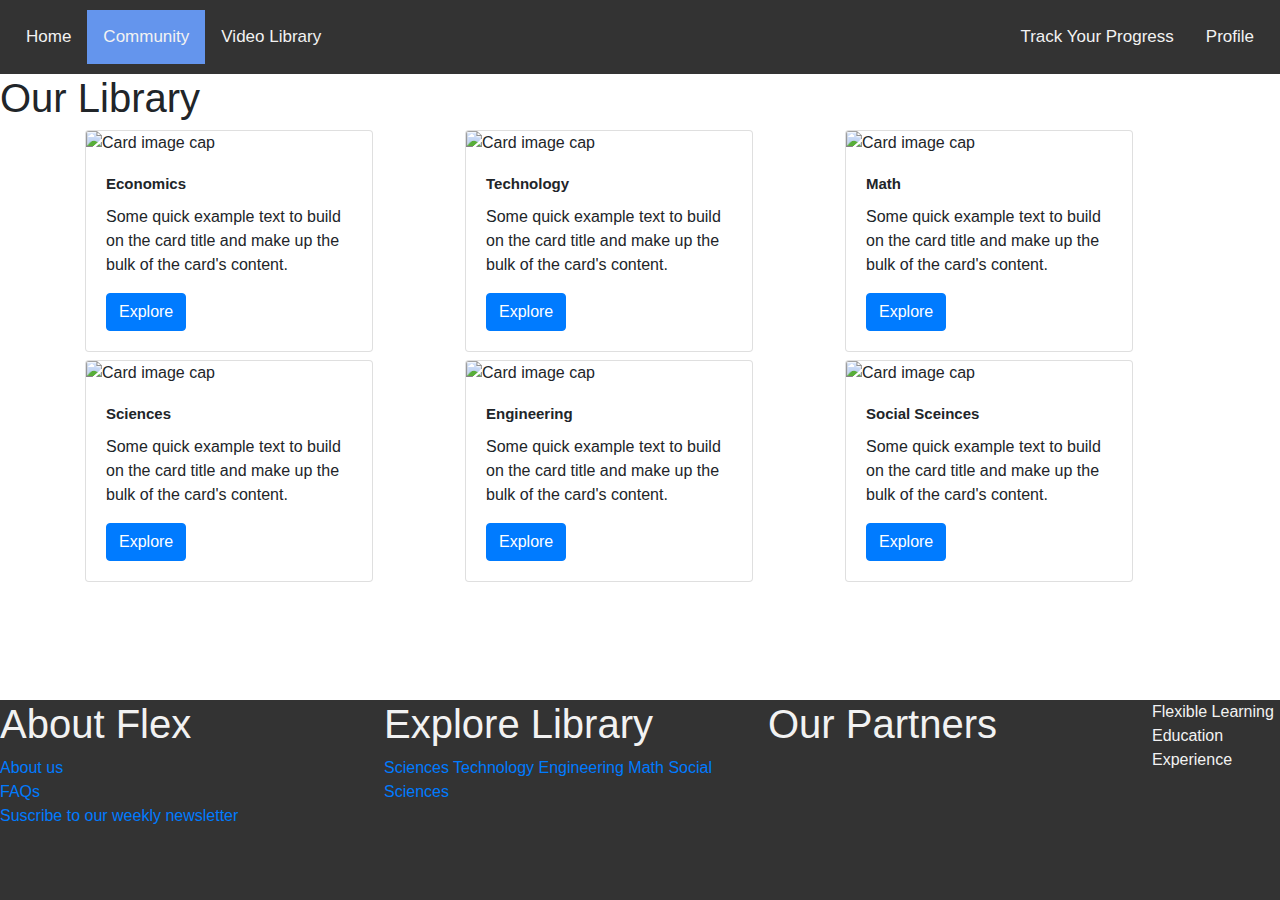
==== community.html @ 6346188a "added the sciences layout page, styled the communtiy page" ====
<!DOCTYPE html>
<html lang="en">
<head>
    <meta charset="UTF-8">
    <meta name="viewport" content="width=device-width, initial-scale=1.0">
    <title>Document</title>
    <link rel="stylesheet" href="css/bootstrap.css">
    <link rel="stylesheet" href="css/bootstrap-grid.css">
    <link rel="stylesheet" href="css/styles.css">

</head>
<body>
    <nav class="topnav" id="myTopNav">
        <a href="index.html">Home</a>
        <a href="#" class="active">Community</a>
       <a href="">Video Library</a>
        <div class="topnav-right">
            <a href="#">Track Your Progress</a>
            <a href="#" class="profile">Profile</a> 
        </div>      
    </nav> 
    <h1>Our Library</h1>

    <div class="container">
        <div class="row">
          <div class="col-sm">
            <div class="card" style="width: 18rem;">
                <img class="card-img-top" src="https://www.open.edu/openlearn/sites/www.open.edu.openlearn/modules/sitespecific/site-custom/ole_ng_content/image-static/subject-information-images/subject-images/business_money.jpg" alt="Card image cap">
                <div class="card-body">
                    <div id="card-title">
                        <h5 class="card-title trackName">Economics</h5>
                    </div>
                <p class="card-text">Some quick example text to build on the card title and make up the bulk of the card's content.</p>
                <a href="#" class="btn btn-primary">Explore</a>
                </div>
            </div>
   
          </div>
          <div class="col-sm">
            <div class="card" style="width: 18rem;">
                <img class="card-img-top" src="https://www.open.edu/openlearn/sites/www.open.edu.openlearn/modules/sitespecific/site-custom/ole_ng_content/image-static/subject-information-images/subject-images/society_politics_law.jpg" alt="Card image cap">
                <div class="card-body">
                    <div id="card-title">
                        <h5 class="card-title trackName">Technology</h5>
                    </div>
                <p class="card-text">Some quick example text to build on the card title and make up the bulk of the card's content.</p>
                <a href="#" class="btn btn-primary">Explore</a>
                </div>
            </div>
   
          </div>
          <div class="col-sm">
            <div class="card" style="width: 18rem;">
                <img class="card-img-top" src="https://www.open.edu/openlearn/sites/www.open.edu.openlearn/files/styles/ole_ng_content_style_ats_medium/public/courses-image/large.png?itok=InPWpPna" alt="Card image cap">
                <div class="card-body">
                    <div id="card-title">
                        <h5 class="card-title trackName">Math</h5>
                    </div>
                <p class="card-text">Some quick example text to build on the card title and make up the bulk of the card's content.</p>
                <a href="#" class="btn btn-primary">Explore</a>
                </div>
            </div>
   
          </div>
        </div>
        <div class="row">
          <h1></h1>
        </div>
        <!-- SECOND ROW -->
        <div class="row">
            <div class="col-sm">
                <div class="card" style="width: 18rem;">
                    <img class="card-img-top" src="https://www.open.edu/openlearn/sites/www.open.edu.openlearn/modules/sitespecific/site-custom/ole_ng_content/image-static/subject-information-images/subject-images/science_maths_technology.jpg" alt="Card image cap">
                    <div class="card-body">
                        <div id="card-title">
                            <h5 class="card-title trackName">Sciences</h5>
                        </div>
                    <p class="card-text">Some quick example text to build on the card title and make up the bulk of the card's content.</p>
                    <a href="sciences.html" class="btn btn-primary">Explore</a>
                    </div>
                </div>
       
            </div>
            <div class="col-sm">
                <div class="card" style="width: 18rem;">
                    <img class="card-img-top" src="https://www.open.edu/openlearn/sites/www.open.edu.openlearn/files/styles/ole_ng_content_style_ats_medium/public/courses-image/t312_OLHP_786x400.jpg?itok=f3h98bf5" alt="Card image cap">
                    <div class="card-body">
                        <div id="card-title">
                            <h5 class="card-title trackName">Engineering</h5>
                        </div>
                    <p class="card-text">Some quick example text to build on the card title and make up the bulk of the card's content.</p>
                    <a href="#" class="btn btn-primary">Explore</a>
                    </div>
                </div>
       
            </div>
            <div class="col-sm">
                <div class="card" style="width: 18rem;">
                    <img class="card-img-top" src="https://www.open.edu/openlearn/sites/www.open.edu.openlearn/files/styles/ole_ng_content_style_ats_medium/public/courses-image/a174_1_cover_image_1_edited_1.jpg?itok=hdSMrKZ3" alt="Card image cap">
                    <div class="card-body">
                        <div id="card-title">
                            <h5 class="card-title trackName">Social Sceinces</h5>
                        </div>
                    <p class="card-text">Some quick example text to build on the card title and make up the bulk of the card's content.</p>
                    <a href="#" class="btn btn-primary">Explore</a>
                    </div>
                </div>
       
            </div>
          </div>
      </div>

      <footer>
          <div class="column">
              <h1>About Flex</h1>
              <li><a href="">About us</a></li>
              <li><a href="">FAQs</a></li>
              <li><a href="">Suscribe to our weekly newsletter</a></li>
          </div>
          <div class="column">
              <h1>Explore Library</h1>
              <a href="">Sciences</a>
              <a href="">Technology</a>
              <a href="">Engineering</a>
              <a href="">Math</a>
              <a href="">Social Sciences</a>
          </div>
          <div class="column">
              <h1>Our Partners</h1>
          </div>
          <div class="meta-links">
              <p>Flexible Learning <br>
            Education Experience </p>
          </div>
      </footer>
</body>
</html>
---- css/styles.css ----
* {
    margin: 0;
}
body {
    font-family: Arial, Helvetica, sans-serif;
}

nav a:visited, a:link {
    text-decoration: none;
    list-style: none;  
}


.topnav {
    overflow: hidden;
    background-color: #333;
    padding: 10px;
}
.topnav a{
    float: left;
    display: block;
    color: #f2f2f2;
    text-align: center;
    padding: 14px 16px;
    font-size: 17px;
}
.topnav a:hover {
    background-color: #ddd;
    color: black;
}
.topnav a.active {
    background-color: cornflowerblue;
    color: #f2f2f2;
}
.topnav-right {
    float: right;
}
.trackName {
    font-size: 15px;
    font-weight: bolder;
   
}
footer {
    width: 100%;
    min-height: 200px;
    background-color: #333;
    color: #f2f2f2;
   bottom: 0;
   position: fixed;
}
footer > .column {
    float: left;
    width: 30%;
}
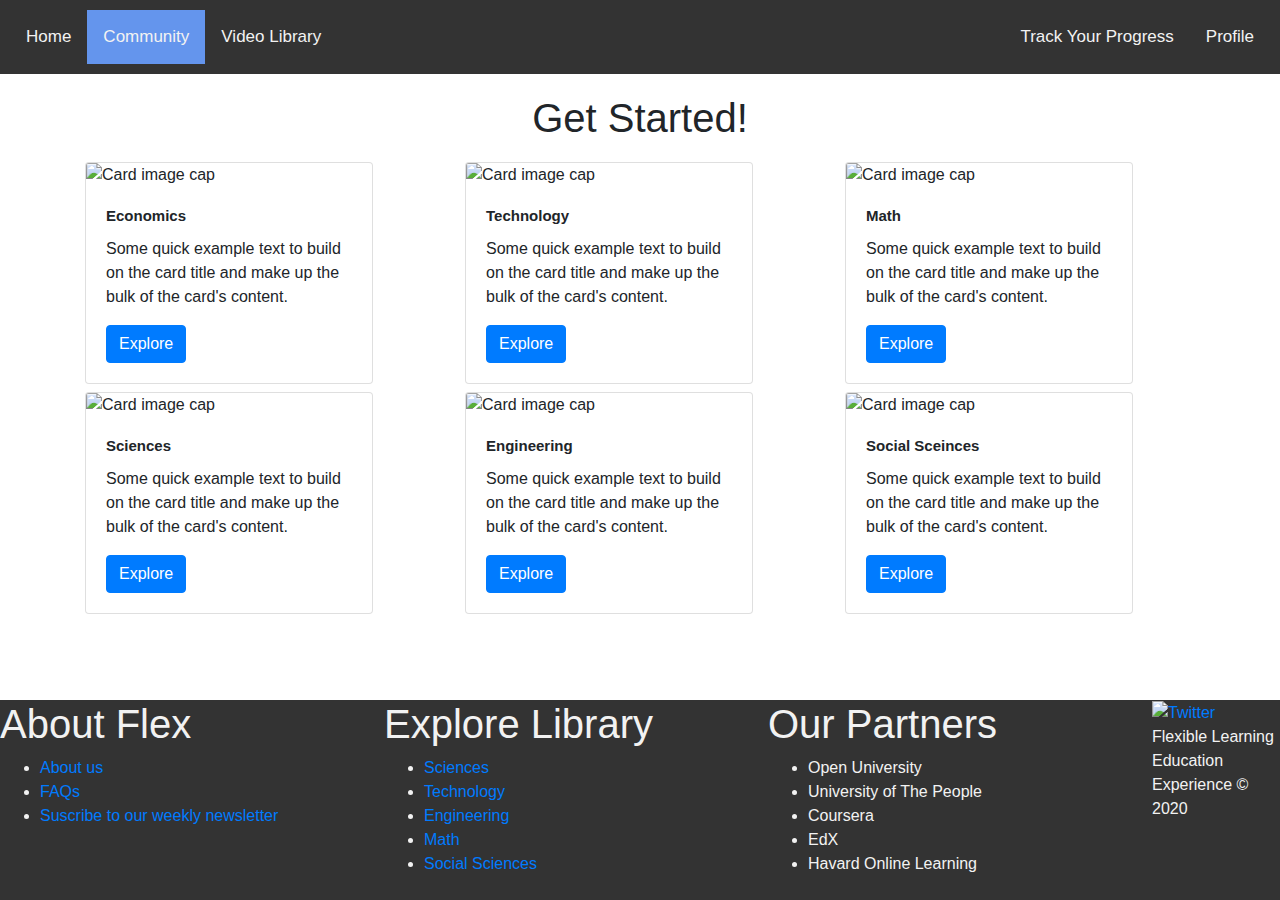
==== commit ee063fd8: "aligned the sciences.html page" ====
--- a/community.html
+++ b/community.html
@@ -7,6 +7,13 @@
     <link rel="stylesheet" href="css/bootstrap.css">
     <link rel="stylesheet" href="css/bootstrap-grid.css">
     <link rel="stylesheet" href="css/styles.css">
+
+    <style>
+        .topLine {
+            text-align: center;
+            margin: 20px 0 20px 0;
+        }
+    </style>
 
 </head>
 <body>
@@ -19,7 +26,8 @@
             <a href="#" class="profile">Profile</a> 
         </div>      
     </nav> 
-    <h1>Our Library</h1>
+
+    <h1 class="topLine">Get Started!</h1>
 
     <div class="container">
         <div class="row">
@@ -89,7 +97,7 @@
                             <h5 class="card-title trackName">Engineering</h5>
                         </div>
                     <p class="card-text">Some quick example text to build on the card title and make up the bulk of the card's content.</p>
-                    <a href="#" class="btn btn-primary">Explore</a>
+                    <a href="engineering.html" class="btn btn-primary">Explore</a>
                     </div>
                 </div>
        
@@ -111,27 +119,46 @@
       </div>
 
       <footer>
-          <div class="column">
-              <h1>About Flex</h1>
-              <li><a href="">About us</a></li>
-              <li><a href="">FAQs</a></li>
-              <li><a href="">Suscribe to our weekly newsletter</a></li>
-          </div>
-          <div class="column">
-              <h1>Explore Library</h1>
-              <a href="">Sciences</a>
-              <a href="">Technology</a>
-              <a href="">Engineering</a>
-              <a href="">Math</a>
-              <a href="">Social Sciences</a>
-          </div>
-          <div class="column">
-              <h1>Our Partners</h1>
-          </div>
-          <div class="meta-links">
-              <p>Flexible Learning <br>
-            Education Experience </p>
-          </div>
+        <div class="column">
+            <h1>About Flex</h1>
+            <ul>
+                <li><a href="">About us</a></li>
+                <li><a href="">FAQs</a></li>
+                <li><a href="">Suscribe to our weekly newsletter</a></li>    
+            </ul>
+        </div>
+        <div class="column">
+            <h1>Explore Library</h1>
+            <ul>
+                <li><a href="">Sciences</a></li>
+                <li><a href="">Technology</a></li>
+                <li><a href="">Engineering</a></li>
+                <li><a href="">Math</a></li>
+                <li><a href="">Social Sciences</a></li>
+
+            </ul>
+        </div>
+        <div class="column">
+            <h1>Our Partners</h1>
+            <ul>
+                <li>Open University</li>
+                <li>University of The People</li>
+                <li>Coursera</li>
+                <li>EdX</li>
+                <li>Havard Online Learning</li>
+
+            </ul>
+        </div>
+       <div class="socialMedia">
+        <a href=""><img src="images/twitter.png" alt="Twitter"></a>
+        <a href=""><img src="images/you_tube.png" alt=""></a>
+        <a href=""><img src="images/facebook.png" alt=""></a>
+
+       </div>
+       
+
+        <p>Flexible Learning Education Experience &copy; 2020 </p>
+          
       </footer>
 </body>
 </html>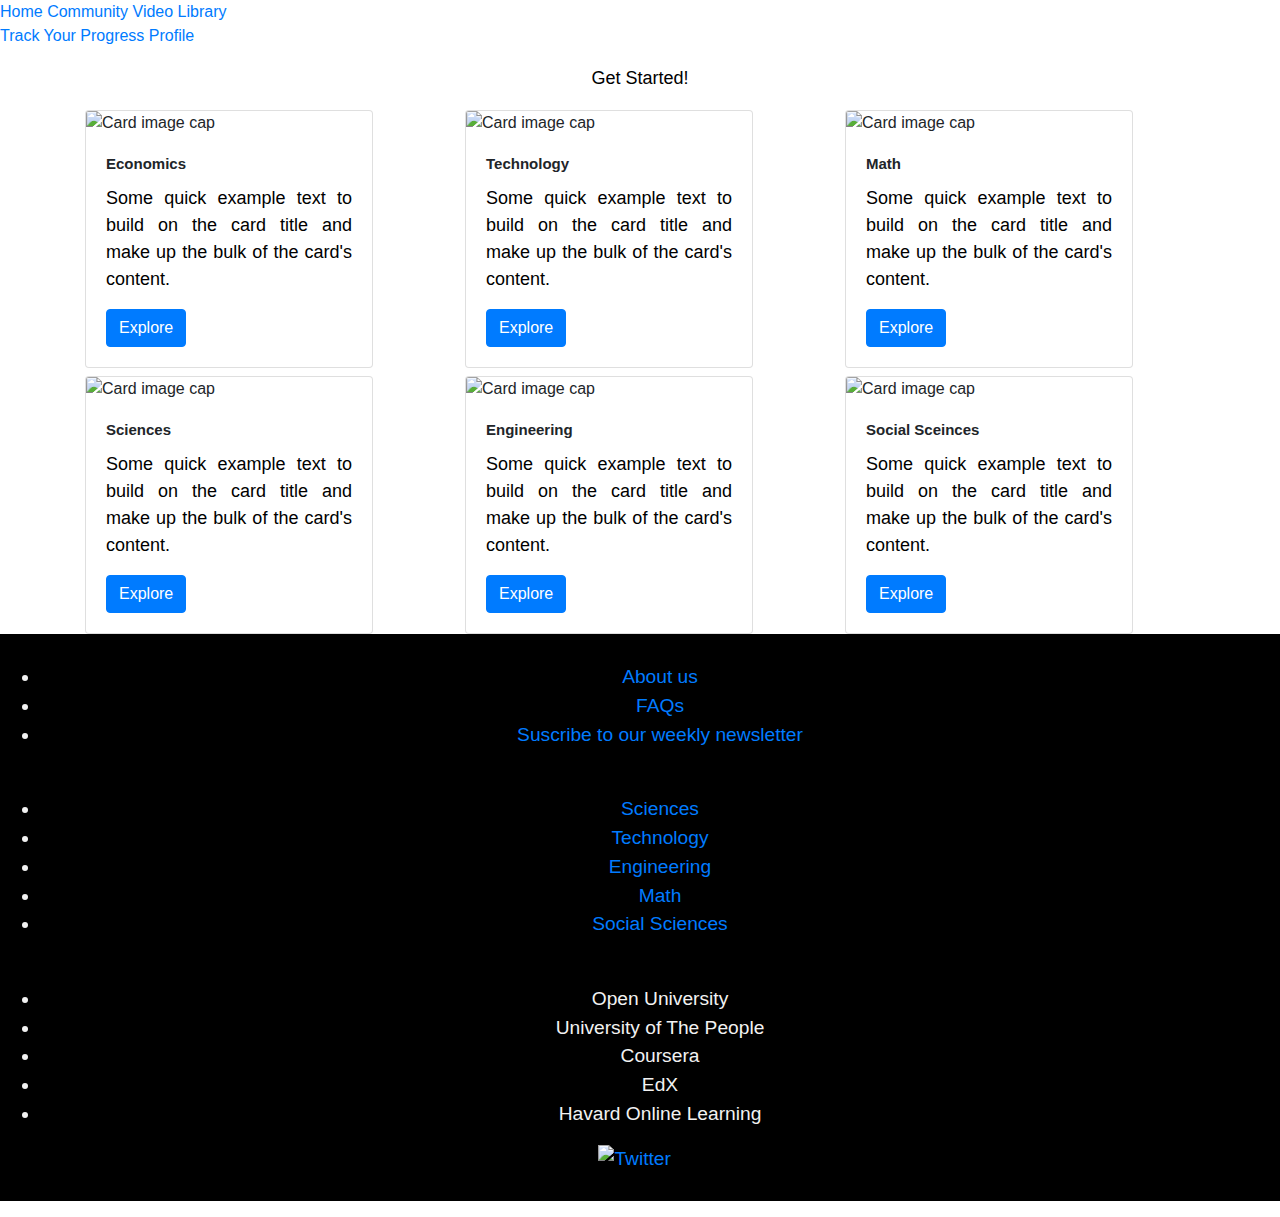
==== commit 883d6e76: "Merge branch 'master' into gh-pages" ====
--- a/community.html
+++ b/community.html
@@ -52,7 +52,7 @@
                         <h5 class="card-title trackName">Technology</h5>
                     </div>
                 <p class="card-text">Some quick example text to build on the card title and make up the bulk of the card's content.</p>
-                <a href="#" class="btn btn-primary">Explore</a>
+                <a href="./Tech/index1.html" class="btn btn-primary">Explore</a>
                 </div>
             </div>
    
--- a/css/styles.css
+++ b/css/styles.css
@@ -5,51 +5,67 @@
     font-family: Arial, Helvetica, sans-serif;
 }
 
-nav a:visited, a:link {
-    text-decoration: none;
-    list-style: none;  
+.table {
+    font-family: Arial, Helvetica, sans-serif;
+    border-collapse: collapse;
+    width: 100%;
+    font-size: large;
+}
+td,th {
+    border: 1px solid #dddddd;
+    text-align: center;
+    padding: 8px;
+}
+tr:nth-child(even) {
+    background-color: #dddddd;
+}
+footer {
+    width: 100%;
+    min-height: 100px;
+    background-color: #000000;
+    color: #f2f2f2;
+    bottom: 0%;
+    text-align: center;
+    font-size: larger;
+}
+h1 {
+    font-size: large;
+    text-align: center;
+    font-style: inherit;
+}
+p {font-size: large;
 }
 
-
-.topnav {
-    overflow: hidden;
-    background-color: #333;
-    padding: 10px;
-}
-.topnav a{
-    float: left;
-    display: block;
-    color: #f2f2f2;
-    text-align: center;
-    padding: 14px 16px;
-    font-size: 17px;
-}
-.topnav a:hover {
-    background-color: #ddd;
-    color: black;
-}
-.topnav a.active {
-    background-color: cornflowerblue;
-    color: #f2f2f2;
-}
-.topnav-right {
-    float: right;
-}
 .trackName {
     font-size: 15px;
     font-weight: bolder;
    
 }
-footer {
+h1 {
+    text-align: center;
+    color: #000;
+}
+p {
+    text-align: justify;
+    color: #000;
+}
+.footer {
+    text-align: left;
     width: 100%;
-    min-height: 200px;
+    min-height: 100px;
     background-color: #333;
     color: #f2f2f2;
-   bottom: 0;
-   position: fixed;
+    bottom: 0;
+    }
+.searchBar {
+    text-align: center;
+    margin-top: 130px;
+    
 }
-footer > .column {
-    float: left;
-    width: 30%;
+.form-control {
+    width: 80%;
+    border-radius: 10px;
 }
-  
+.messAge {
+    padding-top: 20px;
+}
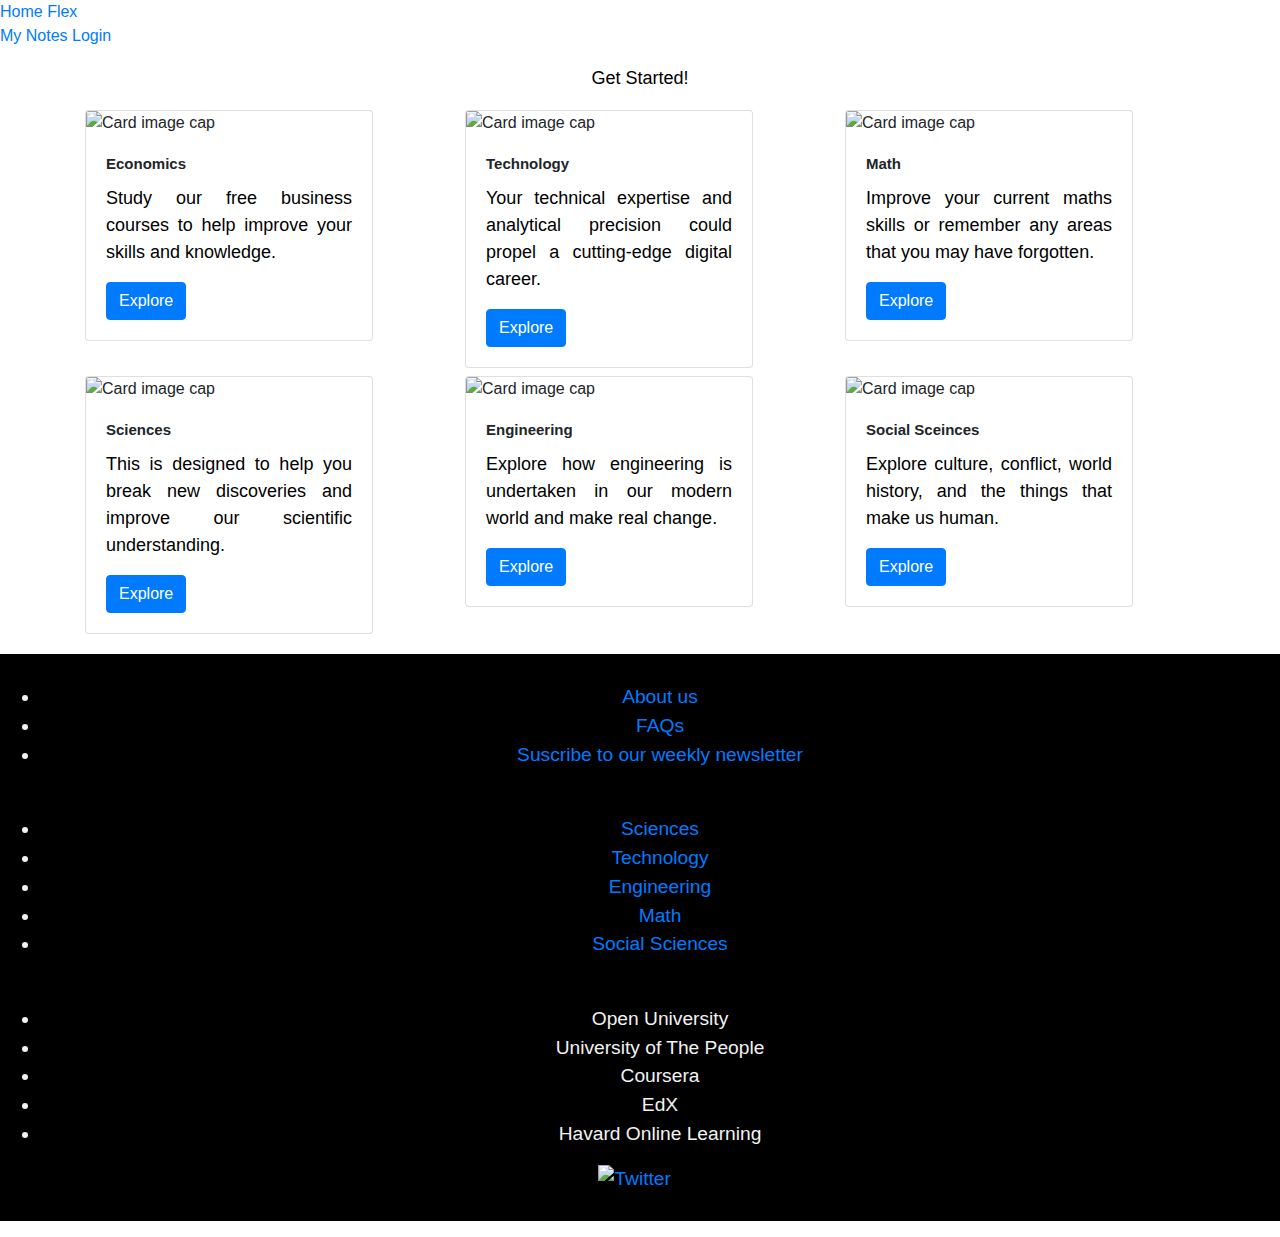
==== commit 0e8a0158: "added notes page" ====
--- a/community.html
+++ b/community.html
@@ -13,17 +13,19 @@
             text-align: center;
             margin: 20px 0 20px 0;
         }
+        .container {
+            margin-bottom: 20px;
+        }
     </style>
 
 </head>
 <body>
     <nav class="topnav" id="myTopNav">
         <a href="index.html">Home</a>
-        <a href="#" class="active">Community</a>
-       <a href="">Video Library</a>
+        <a href="#" class="active">Flex</a>
         <div class="topnav-right">
-            <a href="#">Track Your Progress</a>
-            <a href="#" class="profile">Profile</a> 
+            <a href="./toDo/todo.html" class="profile">My Notes</a>
+            <a href="#" class="profile">Login</a> 
         </div>      
     </nav> 
 
@@ -38,8 +40,8 @@
                     <div id="card-title">
                         <h5 class="card-title trackName">Economics</h5>
                     </div>
-                <p class="card-text">Some quick example text to build on the card title and make up the bulk of the card's content.</p>
-                <a href="#" class="btn btn-primary">Explore</a>
+                <p class="card-text">Study our free business courses to help improve your skills and knowledge.</p>
+                <a href="eco.html" class="btn btn-primary">Explore</a>
                 </div>
             </div>
    
@@ -51,7 +53,7 @@
                     <div id="card-title">
                         <h5 class="card-title trackName">Technology</h5>
                     </div>
-                <p class="card-text">Some quick example text to build on the card title and make up the bulk of the card's content.</p>
+                <p class="card-text">Your technical expertise and analytical precision could propel a cutting-edge digital career. </p>
                 <a href="./Tech/index1.html" class="btn btn-primary">Explore</a>
                 </div>
             </div>
@@ -64,8 +66,8 @@
                     <div id="card-title">
                         <h5 class="card-title trackName">Math</h5>
                     </div>
-                <p class="card-text">Some quick example text to build on the card title and make up the bulk of the card's content.</p>
-                <a href="#" class="btn btn-primary">Explore</a>
+                <p class="card-text"> Improve your current maths skills or remember any areas that you may have forgotten. </p>
+                <a href="math.html" class="btn btn-primary">Explore</a>
                 </div>
             </div>
    
@@ -83,8 +85,8 @@
                         <div id="card-title">
                             <h5 class="card-title trackName">Sciences</h5>
                         </div>
-                    <p class="card-text">Some quick example text to build on the card title and make up the bulk of the card's content.</p>
-                    <a href="sciences.html" class="btn btn-primary">Explore</a>
+                    <p class="card-text">This is designed to help you break new discoveries and improve our scientific understanding.</p>
+                    <a href="science.html" class="btn btn-primary">Explore</a>
                     </div>
                 </div>
        
@@ -96,8 +98,8 @@
                         <div id="card-title">
                             <h5 class="card-title trackName">Engineering</h5>
                         </div>
-                    <p class="card-text">Some quick example text to build on the card title and make up the bulk of the card's content.</p>
-                    <a href="engineering.html" class="btn btn-primary">Explore</a>
+                    <p class="card-text"> Explore how engineering is undertaken in our modern world and make real change.</p>
+                    <a href="eng.html" class="btn btn-primary">Explore</a>
                     </div>
                 </div>
        
@@ -109,7 +111,7 @@
                         <div id="card-title">
                             <h5 class="card-title trackName">Social Sceinces</h5>
                         </div>
-                    <p class="card-text">Some quick example text to build on the card title and make up the bulk of the card's content.</p>
+                    <p class="card-text">Explore culture, conflict, world history, and the things that make us human.</p>
                     <a href="#" class="btn btn-primary">Explore</a>
                     </div>
                 </div>
